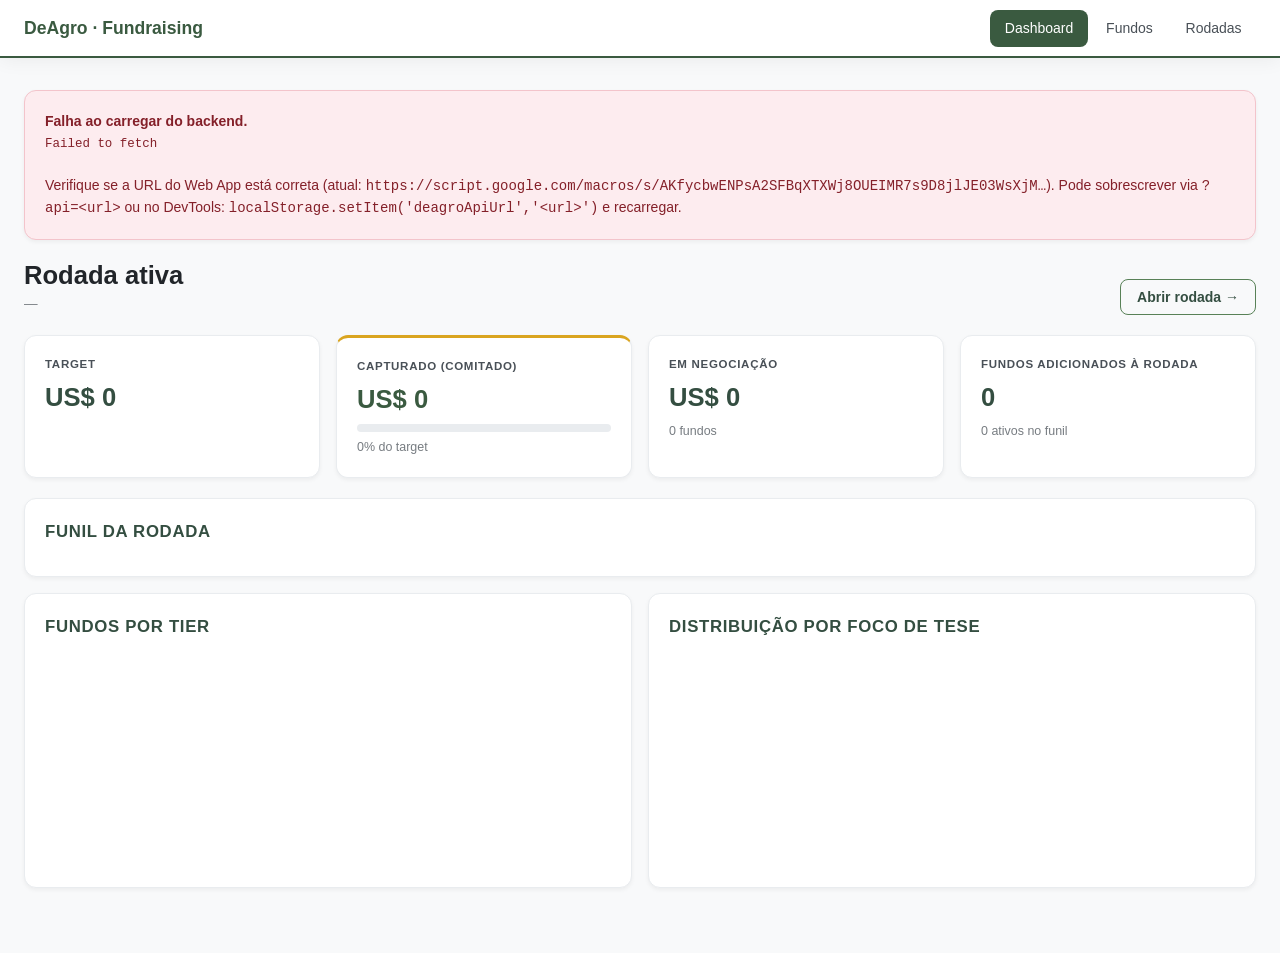
==== docs/index.html @ 4fd2724d "Rename mock/ -> docs/ para servir pelo GitHub Pages" ====
<!doctype html>
<html lang="pt-br">
<head>
<meta charset="utf-8" />
<meta name="viewport" content="width=device-width,initial-scale=1" />
<title>DeAgro · Fundraising CRM</title>
<link rel="stylesheet" href="./styles.css" />
</head>
<body>
  <header class="header">
    <div class="container header-content">
      <div class="logo-container">
        <span class="logo">DeAgro · Fundraising</span>
      </div>
      <nav class="nav-links">
        <a href="#dashboard" class="nav-link active" data-view="dashboard">Dashboard</a>
        <a href="#funds" class="nav-link" data-view="funds">Fundos</a>
        <a href="#rounds" class="nav-link" data-view="rounds">Rodadas</a>
      </nav>
    </div>
  </header>

  <main class="container app">

    <!-- =================== DASHBOARD =================== -->
    <section id="view-dashboard" class="view">
      <div class="view-header">
        <div>
          <h2 id="dash-round-name">Rodada ativa</h2>
          <p class="muted" id="dash-round-meta">—</p>
        </div>
        <button class="btn-ghost" id="dash-open-round">Abrir rodada →</button>
      </div>

      <!-- KPIs principais -->
      <div class="kpi-grid">
        <div class="card kpi">
          <div class="kpi__label">Target</div>
          <div class="kpi__value" id="kpi-target">US$ 0</div>
        </div>
        <div class="card kpi kpi--accent">
          <div class="kpi__label">Capturado (comitado)</div>
          <div class="kpi__value" id="kpi-committed">US$ 0</div>
          <div class="bar bar--sm"><div class="bar__fill" id="kpi-bar"></div></div>
          <div class="kpi__sub muted" id="kpi-pct">0% do target</div>
        </div>
        <div class="card kpi">
          <div class="kpi__label">Em negociação</div>
          <div class="kpi__value" id="kpi-pipeline">US$ 0</div>
          <div class="kpi__sub muted" id="kpi-pipeline-n">0 fundos</div>
        </div>
        <div class="card kpi">
          <div class="kpi__label">Fundos adicionados à rodada</div>
          <div class="kpi__value" id="kpi-universe">0</div>
          <div class="kpi__sub muted" id="kpi-active">0 ativos no funil</div>
        </div>
      </div>

      <!-- Funil (linha inteira) -->
      <div class="card">
        <h3>Funil da rodada</h3>
        <div class="funnel-wrap">
          <div class="funnel-shape" id="funnel-shape"></div>
          <div class="funnel-side" id="funnel-side"></div>
        </div>
      </div>

      <!-- Pizza + Distribuição (mesma linha) -->
      <div class="dash-row dash-row--equal" style="margin-top:1rem">
        <div class="card card--center">
          <h3>Fundos por tier</h3>
          <div class="pie-wrap">
            <svg viewBox="0 0 200 200" id="pie-tier" class="pie"></svg>
            <ul class="legend" id="pie-tier-legend"></ul>
          </div>
        </div>
        <div class="card">
          <h3>Distribuição por foco de tese</h3>
          <div class="bars" id="focus-bars"></div>
        </div>
      </div>
    </section>

    <!-- =================== FUNDS =================== -->
    <section id="view-funds" class="view hidden">
      <div class="view-header">
        <div>
          <h2>Fundos</h2>
          <p class="muted">Clique numa linha para abrir o card · filtre por tier, foco, geografia ou status</p>
        </div>
        <button class="btn-primary" id="new-fund-btn">+ Novo fundo</button>
      </div>

      <div class="tabs" id="tier-tabs">
        <button class="tab active" data-tier="all">Todos</button>
        <button class="tab" data-tier="1">Tier 1</button>
        <button class="tab" data-tier="2">Tier 2</button>
        <button class="tab" data-tier="3">Tier 3</button>
      </div>

      <div class="filters card">
        <input id="filter-q" type="search" placeholder="Buscar nome ou tese…" />
        <select id="filter-focus">
          <option value="">Foco (todos)</option>
          <option>Impacto</option>
          <option>Tech</option>
          <option>Blockchain</option>
          <option>Crypto</option>
        </select>
        <select id="filter-latam">
          <option value="">LATAM (todos)</option>
          <option value="yes">Sim</option>
          <option value="no">Não</option>
        </select>
        <select id="filter-status">
          <option value="">Status (todos)</option>
        </select>
        <button class="btn-ghost" id="clear-filters">Limpar</button>
      </div>

      <div class="table-wrap card card--bordered">
        <div class="table-scroll">
          <table class="funds-table">
            <thead>
              <tr>
                <th class="sortable" data-sort="name">Fundo <span class="sort-ind"></span></th>
                <th class="sortable" data-sort="tier">Tier <span class="sort-ind"></span></th>
                <th>Foco</th>
                <th>LATAM</th>
                <th>Status</th>
                <th class="right sortable" data-sort="proposed_ticket">Proposto <span class="sort-ind"></span></th>
                <th class="right sortable" data-sort="committed_ticket">Comitado <span class="sort-ind"></span></th>
                <th>Tese</th>
              </tr>
            </thead>
            <tbody id="funds-tbody"></tbody>
          </table>
          <div id="empty-state" class="empty hidden">Nenhum fundo bate com os filtros.</div>
        </div>
        <div class="pagination" id="funds-pagination"></div>
      </div>
    </section>

    <!-- =================== ROUNDS LIST =================== -->
    <section id="view-rounds" class="view hidden">
      <div class="view-header">
        <div>
          <h2>Rodadas</h2>
          <p class="muted">CRUD de rodadas · clique para abrir o detalhe</p>
        </div>
        <button class="btn-primary" id="new-round-btn">+ Nova rodada</button>
      </div>
      <div class="table-wrap card card--bordered">
        <table class="funds-table">
          <thead>
            <tr><th>Nome</th><th class="right">Target</th><th class="right">Comitado</th><th>Status</th><th>Aberta em</th></tr>
          </thead>
          <tbody id="rounds-tbody"></tbody>
        </table>
      </div>
    </section>

    <!-- =================== ROUND DETAIL =================== -->
    <section id="view-round-detail" class="view hidden">
      <div class="view-header">
        <div>
          <button class="btn-ghost btn--inline" id="back-to-rounds">← Rodadas</button>
          <h2 id="rd-name" style="margin-top:.25rem">Rodada</h2>
          <p class="muted" id="rd-meta">—</p>
        </div>
        <div style="display:flex;gap:.5rem">
          <button class="btn-primary" id="add-funds-btn">Gerenciar fundos da rodada</button>
          <button class="btn-secondary" id="edit-round-btn">Editar rodada</button>
        </div>
      </div>

      <div class="round-progress card card--bordered">
        <div class="round-progress__row">
          <div><div class="muted">Target</div><div class="big" id="rd-target">US$ 0</div></div>
          <div><div class="muted">Comitado</div><div class="big" id="rd-committed">US$ 0</div></div>
          <div><div class="muted">Em negociação</div><div class="big" id="rd-pipeline">US$ 0</div></div>
          <div><div class="muted">% rodada</div><div class="big" id="rd-pct">0%</div></div>
        </div>
        <div class="bar"><div class="bar__fill" id="rd-bar"></div></div>
        <div class="tier-split" id="rd-tier-split"></div>
      </div>

      <div class="card card--bordered round-meta">
        <div class="round-meta__row">
          <div>
            <div class="kpi__label">Documento</div>
            <div id="rd-documento" class="round-meta__val">—</div>
          </div>
          <div>
            <div class="kpi__label">Equity esperado</div>
            <div id="rd-equity" class="round-meta__val">—</div>
          </div>
        </div>
        <div>
          <div class="kpi__label">Estratégia</div>
          <p id="rd-estrategia" class="round-meta__text">—</p>
        </div>
      </div>

      <h3 style="margin-top:2rem">Pipeline</h3>
      <p class="muted" style="margin-top:-.25rem;margin-bottom:1rem">Cards coloridos por tier · arraste mentalmente pelas colunas conforme o status evolui</p>
      <div class="kanban" id="kanban"></div>
    </section>
  </main>

  <!-- =================== MODAL FUNDO =================== -->
  <div class="modal hidden" id="fund-modal">
    <div class="modal__backdrop" data-close></div>
    <div class="modal__panel">
      <div class="modal__header">
        <h3 id="fund-modal-title">Fundo</h3>
        <button class="icon-btn" data-close>×</button>
      </div>
      <form id="fund-form" class="modal__body">
        <input type="hidden" name="id" />
        <div class="grid-2">
          <label>Nome
            <input name="name" required />
          </label>
          <label>Website
            <input name="website" type="url" placeholder="https://…" />
          </label>
          <label>Tier
            <select name="tier" required>
              <option value="1">Tier 1</option>
              <option value="2">Tier 2</option>
              <option value="3">Tier 3</option>
            </select>
          </label>
          <label>Localização
            <input name="location" placeholder="São Paulo, BR" />
          </label>
          <label>Formato de trabalho
            <select name="work_format">
              <option value="">—</option>
              <option>Lead</option>
              <option>Follow</option>
              <option>SAFE only</option>
              <option>Equity</option>
              <option>Token / SAFT</option>
            </select>
          </label>
          <label>Status
            <select name="status"></select>
          </label>
          <label>Ticket proposto (US$)
            <input name="proposed_ticket" type="number" min="0" step="1000" />
          </label>
          <label>Ticket comitado (US$)
            <input name="committed_ticket" type="number" min="0" step="1000" />
          </label>
        </div>

        <fieldset class="focus-fs">
          <legend>Foco</legend>
          <label class="chk"><input type="checkbox" name="focus" value="Impacto" /> Impacto</label>
          <label class="chk"><input type="checkbox" name="focus" value="Tech" /> Tech</label>
          <label class="chk"><input type="checkbox" name="focus" value="Blockchain" /> Blockchain</label>
          <label class="chk"><input type="checkbox" name="focus" value="Crypto" /> Crypto</label>
          <label class="chk"><input type="checkbox" name="latam" /> LATAM</label>
        </fieldset>

        <label>Tese
          <textarea name="thesis" rows="2" placeholder="Tese principal do fundo"></textarea>
        </label>
        <div class="grid-2">
          <label>Observação DeAgro
            <textarea name="notes_deagro" rows="3" placeholder="Notas da DeAgro"></textarea>
          </label>
          <label>Observação Advisor
            <textarea name="notes_advisor" rows="3" placeholder="Notas do advisor"></textarea>
          </label>
        </div>

        <div class="modal__footer">
          <button type="button" class="btn-ghost" data-close>Fechar</button>
          <button type="button" class="btn-danger hidden" id="delete-fund-btn">Excluir</button>
          <button type="button" class="btn-secondary" id="edit-mode-btn">Editar</button>
          <button type="submit" class="btn-primary hidden" id="save-fund-btn">Salvar</button>
        </div>
      </form>
    </div>
  </div>

  <!-- =================== MODAL RODADA =================== -->
  <div class="modal hidden" id="round-modal">
    <div class="modal__backdrop" data-close></div>
    <div class="modal__panel">
      <div class="modal__header">
        <h3 id="round-modal-title">Nova rodada</h3>
        <button class="icon-btn" data-close>×</button>
      </div>
      <form id="round-form" class="modal__body">
        <input type="hidden" name="id" />
        <label>Nome
          <input name="name" required placeholder="Seed 2026" />
        </label>
        <div class="grid-2">
          <label>Target (US$)
            <input name="target" type="number" min="0" step="1000" required />
          </label>
          <label>Status
            <select name="status">
              <option value="open">Aberta</option>
              <option value="closed">Fechada</option>
            </select>
          </label>
          <label>Equity esperado (% diluição)
            <input name="equity_esperado" type="number" min="0" max="100" step="0.1" placeholder="ex.: 15" />
          </label>
          <fieldset class="focus-fs" style="margin:0">
            <legend>Documento</legend>
            <label class="chk"><input type="checkbox" name="documento" value="SAFE" /> SAFE</label>
            <label class="chk"><input type="checkbox" name="documento" value="SAFT" /> SAFT</label>
          </fieldset>
        </div>
        <label>Estratégia
          <textarea name="estrategia" rows="3" placeholder="Estratégia da rodada (tese, narrativa para fundos, prioridades)…"></textarea>
        </label>
        <div class="modal__footer">
          <button type="button" class="btn-ghost" data-close>Cancelar</button>
          <button type="submit" class="btn-primary">Salvar</button>
        </div>
      </form>
    </div>
  </div>

  <!-- =================== MODAL ADD FUNDS =================== -->
  <div class="modal hidden" id="add-funds-modal">
    <div class="modal__backdrop" data-close></div>
    <div class="modal__panel modal__panel--wide">
      <div class="modal__header">
        <h3>Gerenciar fundos da rodada</h3>
        <button class="icon-btn" data-close>×</button>
      </div>
      <div class="modal__body">
        <div class="filters" style="margin-bottom:.5rem;padding:.6rem .8rem">
          <input id="add-q" type="search" placeholder="Buscar nome…" />
          <select id="add-tier">
            <option value="">Tier (todos)</option>
            <option value="1">Tier 1</option>
            <option value="2">Tier 2</option>
            <option value="3">Tier 3</option>
          </select>
          <span class="muted" id="add-count">—</span>
        </div>
        <div class="add-list" id="add-list"></div>
      </div>
      <div class="modal__footer modal__footer--split">
        <button type="button" class="btn-ghost" data-close>Cancelar</button>
        <button type="button" class="btn-primary btn--lg" id="add-confirm" disabled>Salvar alterações</button>
      </div>
    </div>
  </div>

  <script src="./app.js"></script>
</body>
</html>
---- docs/styles.css ----
/* DeAgro Fundraising CRM — paleta de main.css */
:root {
  --primary-color:#3A5A40;
  --primary-light:#588157;
  --primary-dark:#344E41;
  --secondary-color:#DAA520;
  --secondary-light:#F2D091;
  --secondary-dark:#B8860B;
  --accent-blue:#0077B6;
  --background-color:#FFFFFF;
  --off-white:#F8F9FA;
  --light-gray:#E9ECEF;
  --medium-gray:#CED4DA;
  --dark-gray:#495057;
  --black:#212529;
  --font-family:'Inter','Geist','Arial',sans-serif;
  --radius:8px;
  --radius-lg:12px;
  --shadow-sm:0 2px 4px rgba(0,0,0,.05);
  --shadow-md:0 4px 6px rgba(0,0,0,.1);
}
*{margin:0;padding:0;box-sizing:border-box}
html,body{height:100%}
body{
  font-family:var(--font-family);
  color:var(--dark-gray);
  background:var(--off-white);
  font-size:14px;
  line-height:1.5;
}
h2{font-size:1.6rem;color:var(--black);font-weight:700}
h3{font-size:1.05rem;color:var(--primary-dark);font-weight:700;margin-bottom:.75rem;text-transform:uppercase;letter-spacing:.04em}
.muted{color:var(--dark-gray);opacity:.75;font-size:.85rem}
.hidden{display:none !important}
.right{text-align:right}

.container{width:100%;max-width:1280px;margin:0 auto;padding:0 1.5rem}
.app{padding-top:90px;padding-bottom:3rem}

/* HEADER */
.header{
  position:fixed;top:0;left:0;width:100%;
  background:rgba(255,255,255,.98);
  backdrop-filter:blur(15px);
  box-shadow:0 2px 20px rgba(0,0,0,.06);
  border-bottom:2px solid var(--primary-color);
  z-index:1000;padding:.6rem 0;
}
.header-content{display:flex;justify-content:space-between;align-items:center}
.logo{font-size:1.1rem;font-weight:700;color:var(--primary-color)}
.nav-links{display:flex;gap:.25rem}
.nav-links a{
  color:var(--dark-gray);text-decoration:none;font-weight:500;
  padding:.5rem .9rem;border-radius:var(--radius);
}
.nav-links a:hover{background:var(--off-white);color:var(--primary-color)}
.nav-links a.active{background:var(--primary-color);color:#fff}

/* VIEW HEADER */
.view-header{display:flex;justify-content:space-between;align-items:flex-end;margin-bottom:1.25rem;gap:1rem;flex-wrap:wrap}
.btn--inline{padding:.25rem .5rem;font-size:.8rem}

/* CARDS */
.card{background:#fff;border:1px solid var(--light-gray);border-radius:var(--radius-lg);box-shadow:var(--shadow-sm);padding:1.25rem}
.card--bordered{border:1px solid var(--primary-light);box-shadow:0 2px 8px rgba(58,90,64,.08)}

/* BUTTONS */
.btn-primary,.btn-secondary,.btn-ghost,.btn-danger{
  font-family:inherit;font-size:.875rem;font-weight:600;
  padding:.55rem 1rem;border-radius:var(--radius);cursor:pointer;border:1px solid transparent;
  transition:all .15s ease;
}
.btn-primary{background:var(--primary-color);color:#fff}
.btn-primary:hover{background:var(--primary-light)}
.btn-secondary{background:var(--secondary-color);color:var(--black)}
.btn-secondary:hover{background:var(--secondary-light)}
.btn-ghost{background:transparent;color:var(--primary-dark);border-color:var(--primary-light)}
.btn-ghost:hover{background:#eef3ef}
.btn-danger{background:#fff;color:#b00020;border-color:#f3c4cb}
.btn-danger:hover{background:#fdecef}
.icon-btn{background:none;border:none;font-size:1.5rem;line-height:1;color:var(--dark-gray);cursor:pointer;padding:.25rem .5rem;border-radius:var(--radius)}
.icon-btn:hover{background:var(--off-white)}

/* ===================== DASHBOARD ===================== */
.kpi-grid{display:grid;grid-template-columns:repeat(4,1fr);gap:1rem;margin-bottom:1.25rem}
.kpi{display:flex;flex-direction:column;gap:.35rem}
.kpi__label{font-size:.72rem;color:var(--dark-gray);text-transform:uppercase;letter-spacing:.06em;font-weight:600}
.kpi__value{font-size:1.6rem;font-weight:700;color:var(--primary-dark)}
.kpi__sub{font-size:.78rem}
.kpi--accent{border-top:3px solid var(--secondary-color)}
.kpi--accent .kpi__value{color:var(--primary-color)}

.dash-row{display:grid;grid-template-columns:1.4fr 1fr;gap:1rem;margin-bottom:1.25rem;align-items:stretch}
.dash-row--equal{grid-template-columns:1fr 1fr}
.card--center{display:flex;flex-direction:column}
.card--center .pie-wrap{flex:1}

/* ----- Funil em formato real ----- */
.funnel-wrap{display:grid;grid-template-columns:1fr 280px;gap:1.5rem;align-items:center}
.funnel-shape{display:flex;flex-direction:column;align-items:center;gap:5px;width:100%}
.funnel-band{
  height:42px;display:flex;align-items:center;justify-content:center;gap:.7rem;
  padding:0 2rem;color:#fff;font-weight:600;font-size:.88rem;line-height:1;
  clip-path: polygon(3% 0, 97% 0, 93% 100%, 7% 100%);
  background:linear-gradient(180deg,var(--primary-light),var(--primary-color));
  transition:width .3s;white-space:nowrap;
}
.funnel-band .lbl{opacity:.95}
.funnel-band .n{font-weight:800;font-variant-numeric:tabular-nums;background:rgba(255,255,255,.18);padding:.1rem .55rem;border-radius:99px;font-size:.82rem}
.funnel-band:nth-child(1){background:linear-gradient(180deg,#7aa282,#588157)}
.funnel-band:nth-child(2){background:linear-gradient(180deg,#6a9272,#4f7651)}
.funnel-band:nth-child(3){background:linear-gradient(180deg,#5a8364,#476a48)}
.funnel-band:nth-child(4){background:linear-gradient(180deg,#4d7757,#3f5f3f)}
.funnel-band:nth-child(5){background:linear-gradient(180deg,#3f6849,#365336)}
.funnel-band:nth-child(6){background:linear-gradient(180deg,#345a3e,#2d4a2d)}
.funnel-band:nth-child(7){background:linear-gradient(180deg,#2b4a32,#23391f)}

.funnel-side{display:flex;flex-direction:column;gap:.5rem;align-self:center}
.funnel-side__title{font-size:.7rem;font-weight:700;color:var(--dark-gray);text-transform:uppercase;letter-spacing:.05em;margin-bottom:.15rem}
.fs-row{
  display:flex;justify-content:space-between;align-items:center;
  padding:.5rem .8rem;border-radius:6px;
  background:#fdecef;border:1px solid #f3c4cb;color:#842029;
  font-size:.85rem;font-weight:700;
}
.fs-row .n{font-weight:800;background:#fff;color:#842029;padding:.05rem .6rem;border-radius:99px;border:1px solid #f3c4cb}

/* ----- Add funds modal ----- */
.add-list{
  max-height:55vh;overflow-y:auto;padding:.4rem;background:var(--off-white);
  border:1px solid var(--light-gray);border-radius:var(--radius);
  display:flex;flex-direction:column;gap:.3rem;
}
.modal__body .add-row{
  display:grid;grid-template-columns:22px 1fr;gap:.7rem;align-items:center;
  cursor:pointer;text-transform:none;letter-spacing:0;font-weight:400;color:var(--black);font-size:.85rem;
}
.add-row__cb{width:18px;height:18px;margin:0;accent-color:var(--primary-color);cursor:pointer}
.add-row__card{
  display:grid;grid-template-columns:minmax(160px,260px) 50px 1fr;gap:1rem;align-items:center;
  padding:.5rem .85rem;background:#fff;border:1px solid var(--light-gray);border-radius:6px;
  transition:all .12s;min-width:0;
}
.add-row:hover .add-row__card{border-color:var(--primary-light);background:#f4f8f5}
.add-row:has(.add-row__cb:checked) .add-row__card{border-color:var(--primary-color);background:#eef3ef;box-shadow:inset 3px 0 0 var(--primary-color)}
.add-row__name{font-weight:600;color:var(--black);overflow:hidden;text-overflow:ellipsis;white-space:nowrap}
.add-row__thesis{font-size:.78rem;color:var(--dark-gray);overflow:hidden;text-overflow:ellipsis;white-space:nowrap}

/* pie chart */
.pie-wrap{display:flex;gap:1rem;align-items:center;justify-content:center;flex:1;padding:.5rem 0}
.pie{width:200px;height:200px;flex-shrink:0}
.legend{list-style:none;display:flex;flex-direction:column;gap:.5rem;font-size:.92rem}
.legend li{display:flex;align-items:center;gap:.55rem}
.legend .sw{width:14px;height:14px;border-radius:3px;display:inline-block}

/* focus bars */
.bars{display:flex;flex-direction:column;gap:.5rem}
.bar-row{display:grid;grid-template-columns:120px 1fr 50px;align-items:center;gap:.75rem;font-size:.85rem}
.bar-row__bar{background:var(--light-gray);height:18px;border-radius:6px;overflow:hidden}
.bar-row__fill{height:100%;background:var(--primary-light);border-radius:6px}
.bar-row__n{text-align:right;font-weight:700;color:var(--primary-dark);font-variant-numeric:tabular-nums}

/* generic bars */
.bar{height:14px;background:var(--light-gray);border-radius:99px;overflow:hidden}
.bar--sm{height:8px}
.bar__fill{height:100%;background:linear-gradient(90deg,var(--primary-color),var(--secondary-color));width:0%;transition:width .4s}

/* big number */
.big{font-size:1.4rem;font-weight:700;color:var(--primary-dark)}

/* ===================== ROUND DETAIL ===================== */
.round-progress__row{display:grid;grid-template-columns:repeat(4,1fr);gap:1rem;margin-bottom:1rem}
.tier-split{display:flex;gap:1.5rem;margin-top:1rem;flex-wrap:wrap}
.tier-split .ts{font-size:.85rem;color:var(--dark-gray)}
.tier-split .ts b{color:var(--primary-dark)}

.round-meta{margin-top:1rem;display:flex;flex-direction:column;gap:1rem}
.round-meta__row{display:grid;grid-template-columns:1fr 1fr;gap:1rem}
.round-meta__val{font-size:1.1rem;font-weight:700;color:var(--primary-dark);margin-top:.2rem}
.round-meta__text{font-size:.9rem;color:var(--black);margin-top:.25rem;white-space:pre-wrap}

/* KANBAN */
.kanban{display:flex;flex-direction:column;gap:.75rem}
.kanban-row{display:grid;gap:.75rem}
.kanban-row.positives{grid-template-columns:repeat(7, minmax(160px, 1fr))}
.kanban-row.negatives{grid-template-columns:repeat(3, minmax(200px, 1fr));max-width:100%}
.k-col{
  background:#fff;border:1px solid var(--light-gray);border-top:3px solid var(--primary-light);
  border-radius:var(--radius);padding:.6rem;display:flex;flex-direction:column;gap:.5rem;
}
.k-col.is-neg{border-top-color:#c75c5c;background:#fff8f8}
.k-col__head{display:flex;justify-content:space-between;align-items:center;font-size:.72rem;font-weight:700;text-transform:uppercase;letter-spacing:.04em;color:var(--primary-dark)}
.k-col.is-neg .k-col__head{color:#842029}
.k-col__count{background:var(--off-white);border-radius:99px;padding:.05rem .5rem;color:var(--dark-gray)}
.k-col.is-neg .k-col__count{background:#fdecef;color:#842029}
.k-col__list{display:flex;flex-direction:column;gap:.4rem;max-height:360px;overflow-y:auto;padding-right:2px}
.k-col__list::-webkit-scrollbar{width:6px}
.k-col__list::-webkit-scrollbar-thumb{background:var(--medium-gray);border-radius:99px}
.k-card{
  background:#fff;border:1px solid var(--light-gray);border-left:4px solid var(--primary-light);
  border-radius:6px;padding:.55rem .65rem;cursor:pointer;transition:all .15s;
}
.k-card:hover{box-shadow:var(--shadow-md);transform:translateY(-1px)}
.k-card.tier-1{border-left-color:var(--secondary-color)}
.k-card.tier-2{border-left-color:var(--primary-light)}
.k-card.tier-3{border-left-color:var(--medium-gray)}
.k-card__name{font-size:.85rem;font-weight:600;color:var(--black)}
.k-card__sub{font-size:.72rem;color:var(--dark-gray);margin-top:.2rem}
.k-col__empty{font-size:.75rem;color:var(--medium-gray);text-align:center;padding:1rem 0}

@media (max-width:1024px){
  .kanban-row.positives{grid-template-columns:repeat(3, 1fr)}
  .kanban-row.negatives{grid-template-columns:repeat(3, 1fr);max-width:100%}
}

/* TABS — dourado DeAgro */
.tabs{display:flex;gap:.35rem;margin-bottom:1rem;border-bottom:2px solid var(--secondary-color);padding-bottom:0}
.tab{
  background:transparent;border:none;padding:.55rem 1.2rem;font-family:inherit;font-size:.9rem;
  color:var(--secondary-dark);cursor:pointer;border-bottom:3px solid transparent;margin-bottom:-2px;font-weight:600;
  border-radius:6px 6px 0 0;transition:all .15s;
}
.tab:hover{background:rgba(218,165,32,.12);color:var(--secondary-dark)}
.tab.active{background:var(--secondary-color);color:var(--primary-dark);border-bottom-color:var(--secondary-dark);font-weight:800;box-shadow:0 -2px 6px rgba(218,165,32,.25)}

/* FILTERS */
.filters{display:flex;gap:.6rem;flex-wrap:wrap;align-items:center;margin-bottom:1rem;padding:.75rem 1rem;border:1px solid var(--primary-light);background:#fff;border-radius:var(--radius)}
.modal__body .filters{margin-bottom:.5rem;background:var(--off-white)}
.filters input,.filters select{
  font-family:inherit;font-size:.85rem;
  padding:.45rem .65rem;border:1px solid var(--medium-gray);border-radius:var(--radius);
  background:#fff;color:var(--black);
}
.filters input:focus,.filters select:focus{outline:none;border-color:var(--primary-color);box-shadow:0 0 0 2px rgba(58,90,64,.15)}
.filters input[type=search]{min-width:220px;flex:1}

/* TABLE */
.table-wrap{padding:0;display:flex;flex-direction:column}
.table-scroll{overflow-x:auto;overflow-y:auto;max-height:65vh}
.funds-table{width:100%;border-collapse:collapse;table-layout:auto;min-width:980px}
.funds-table thead{position:sticky;top:0;z-index:2}
.funds-table th.sortable{cursor:pointer;user-select:none}
.funds-table th.sortable:hover{background:var(--primary-dark)}
.sort-ind{display:inline-block;width:10px;text-align:center;font-size:.7rem;opacity:.6}
.funds-table th.sort-asc .sort-ind::after{content:"▲";opacity:1}
.funds-table th.sort-desc .sort-ind::after{content:"▼";opacity:1}

/* PAGINATION */
.pagination{
  display:flex;justify-content:space-between;align-items:center;gap:.75rem;
  padding:.6rem 1rem;border-top:1px solid var(--light-gray);background:var(--off-white);
  font-size:.82rem;color:var(--dark-gray);
}
.pagination__pages{display:flex;gap:.35rem;align-items:center}
.pagination button{
  font-family:inherit;font-size:.82rem;font-weight:600;
  padding:.3rem .7rem;border:1px solid var(--medium-gray);border-radius:6px;
  background:#fff;color:var(--primary-dark);cursor:pointer;
}
.pagination button:hover:not(:disabled){background:var(--off-white);border-color:var(--primary-color)}
.pagination button:disabled{opacity:.4;cursor:not-allowed}
.pagination button.active{background:var(--primary-color);color:#fff;border-color:var(--primary-color)}
.funds-table th,.funds-table td{
  text-align:left;padding:.7rem .9rem;border-bottom:1px solid var(--light-gray);font-size:.86rem;vertical-align:middle;
  white-space:nowrap;
}
.funds-table td.cell-thesis{white-space:normal;max-width:380px;font-size:.8rem;color:var(--dark-gray)}
.funds-table th{background:var(--primary-color);color:#fff;font-weight:600;font-size:.74rem;text-transform:uppercase;letter-spacing:.04em;border-bottom:none}
.funds-table th.right,.funds-table td.right{text-align:right;font-variant-numeric:tabular-nums}
.funds-table tbody tr{cursor:pointer;transition:background .12s}
.funds-table tbody tr:hover td{background:#f4f8f5}
.funds-table td b{color:var(--black)}
.funds-table td .site-link{color:var(--accent-blue);margin-left:.3rem;text-decoration:none}

/* CHIPS */
.chip{display:inline-block;padding:.15rem .55rem;border-radius:99px;font-size:.7rem;font-weight:700;margin-right:.2rem;background:var(--light-gray);color:var(--dark-gray);letter-spacing:.02em}
.chip.tier-1{background:#fff3cd;color:#7a5b00}
.chip.tier-2{background:#d4e6d6;color:#1f4d2a}
.chip.tier-3{background:#e6e9ec;color:#495057}
.chip.focus-Impacto{background:#e8f3ea;color:#1f4d2a}
.chip.focus-Tech{background:#e1f0fa;color:#005577}
.chip.focus-Blockchain{background:#ede7fa;color:#4a2e8c}
.chip.focus-Crypto{background:#fde7d2;color:#8a4b00}
.chip.latam{background:#fff3cd;color:#7a5b00}

.status-pill{display:inline-block;padding:.2rem .55rem;border-radius:99px;font-size:.7rem;font-weight:700;white-space:nowrap}
.status-todo{background:#e9ecef;color:#495057}
.status-contacted{background:#d1ecf1;color:#0c5460}
.status-waiting{background:#fff3cd;color:#7a5b00}
.status-interest{background:#cfe2ff;color:#084298}
.status-discarded{background:#f8d7da;color:#842029}
.status-negotiation{background:#d4e6d6;color:#1f4d2a}
.status-committed{background:var(--primary-color);color:#fff}
.status-closed{background:var(--primary-dark);color:#fff}
.status-stalled{background:#e2e3e5;color:#495057}

/* MODAL */
.modal{position:fixed;inset:0;z-index:2000;display:flex;align-items:center;justify-content:center}
.modal__backdrop{position:absolute;inset:0;background:rgba(33,37,41,.55)}
.modal__panel{position:relative;background:#fff;border-radius:var(--radius-lg);width:min(720px,92vw);max-height:90vh;display:flex;flex-direction:column;box-shadow:0 25px 50px rgba(0,0,0,.25);overflow:hidden;border:2px solid var(--primary-color)}
.modal__panel.small{width:min(440px,92vw)}
.modal__panel--wide{width:min(900px,94vw)}
.modal__header{
  display:flex;justify-content:space-between;align-items:center;
  padding:.85rem 1.25rem;background:var(--primary-color);color:#fff;
  border-bottom:1px solid var(--primary-dark);
}
.modal__header h3{margin:0;color:var(--secondary-color);font-size:1rem;letter-spacing:.06em}
.modal__header .icon-btn{color:var(--secondary-light);font-size:1.6rem}
.modal__header .icon-btn:hover{background:rgba(255,255,255,.12);color:var(--secondary-color)}
.modal__body{padding:1.25rem;overflow:auto;display:flex;flex-direction:column;gap:.85rem}
.modal__footer{display:flex;gap:.5rem;justify-content:flex-end;border-top:1px solid var(--light-gray);padding:.85rem 1.25rem;margin-top:0;background:var(--off-white)}
.modal__footer--split{justify-content:space-between}
.btn--lg{padding:.7rem 1.5rem;font-size:.95rem}
.grid-2{display:grid;grid-template-columns:1fr 1fr;gap:.85rem}
.modal__body label{display:flex;flex-direction:column;font-size:.72rem;color:var(--primary-dark);font-weight:700;text-transform:uppercase;letter-spacing:.04em;gap:.25rem}
.modal__body input,.modal__body select,.modal__body textarea{
  font-family:inherit;font-size:.9rem;font-weight:400;text-transform:none;letter-spacing:0;
  padding:.5rem .65rem;border:1px solid var(--medium-gray);border-radius:var(--radius);
  background:#fff;color:var(--black);width:100%;
}
.modal__body input:focus,.modal__body select:focus,.modal__body textarea:focus{outline:none;border-color:var(--primary-color);box-shadow:0 0 0 2px rgba(58,90,64,.15)}
.modal__body textarea{resize:vertical}
.modal__body.is-readonly input,.modal__body.is-readonly select,.modal__body.is-readonly textarea{
  background:var(--off-white);border-color:var(--light-gray);pointer-events:none;
}
.modal__body.is-readonly fieldset .chk{pointer-events:none;opacity:.85}
.focus-fs{border:1px solid var(--light-gray);border-radius:var(--radius);padding:.6rem .8rem;display:flex;gap:1rem;flex-wrap:wrap}
.focus-fs legend{font-size:.72rem;color:var(--primary-dark);font-weight:700;text-transform:uppercase;padding:0 .3rem;letter-spacing:.04em}
.chk{display:flex !important;flex-direction:row !important;align-items:center;gap:.35rem;font-size:.85rem !important;text-transform:none !important;letter-spacing:0 !important;font-weight:500 !important;color:var(--black) !important}

.empty{padding:2rem;text-align:center;color:var(--dark-gray)}

@media (max-width:1024px){
  .kpi-grid{grid-template-columns:repeat(2,1fr)}
  .dash-row{grid-template-columns:1fr}
}
@media (max-width:768px){
  .round-progress__row{grid-template-columns:repeat(2,1fr)}
  .grid-2{grid-template-columns:1fr}
}
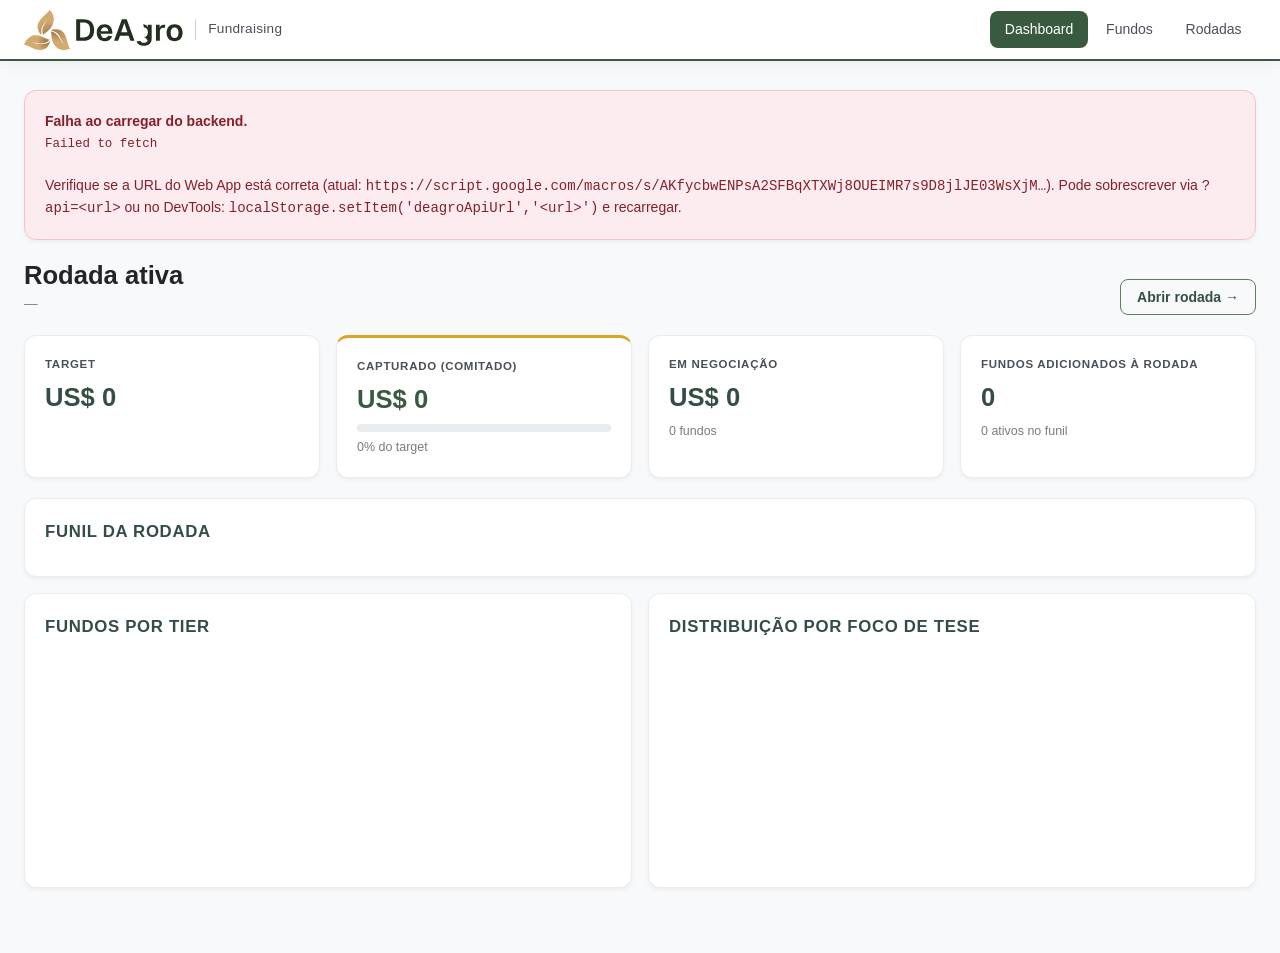
==== commit 766e651e: "Header: logo DeAgro (SVG) + suffix 'Fundraising'" ====
--- a/docs/index.html
+++ b/docs/index.html
@@ -10,7 +10,8 @@
   <header class="header">
     <div class="container header-content">
       <div class="logo-container">
-        <span class="logo">DeAgro · Fundraising</span>
+        <img src="./assets/logo.svg" alt="DeAgro" class="logo-img" />
+        <span class="logo-suffix">Fundraising</span>
       </div>
       <nav class="nav-links">
         <a href="#dashboard" class="nav-link active" data-view="dashboard">Dashboard</a>
--- a/docs/styles.css
+++ b/docs/styles.css
@@ -47,7 +47,13 @@
   z-index:1000;padding:.6rem 0;
 }
 .header-content{display:flex;justify-content:space-between;align-items:center}
-.logo{font-size:1.1rem;font-weight:700;color:var(--primary-color)}
+.logo-container{display:flex;align-items:center;gap:.75rem}
+.logo-img{height:40px;width:auto;display:block}
+.logo-suffix{
+  font-size:.85rem;font-weight:500;color:var(--dark-gray);
+  padding-left:.75rem;border-left:1px solid var(--medium-gray);
+  letter-spacing:.02em;
+}
 .nav-links{display:flex;gap:.25rem}
 .nav-links a{
   color:var(--dark-gray);text-decoration:none;font-weight:500;
@@ -312,6 +318,17 @@
 .modal__footer{display:flex;gap:.5rem;justify-content:flex-end;border-top:1px solid var(--light-gray);padding:.85rem 1.25rem;margin-top:0;background:var(--off-white)}
 .modal__footer--split{justify-content:space-between}
 .btn--lg{padding:.7rem 1.5rem;font-size:.95rem}
+
+/* Spinner em botão durante ação async */
+.spinner{
+  display:inline-block;width:12px;height:12px;
+  border:2px solid currentColor;border-right-color:transparent;border-radius:50%;
+  margin-right:.5rem;vertical-align:-2px;opacity:.85;
+  animation:spin .7s linear infinite;
+}
+@keyframes spin{to{transform:rotate(360deg)}}
+button:disabled{cursor:wait}
+
 .grid-2{display:grid;grid-template-columns:1fr 1fr;gap:.85rem}
 .modal__body label{display:flex;flex-direction:column;font-size:.72rem;color:var(--primary-dark);font-weight:700;text-transform:uppercase;letter-spacing:.04em;gap:.25rem}
 .modal__body input,.modal__body select,.modal__body textarea{
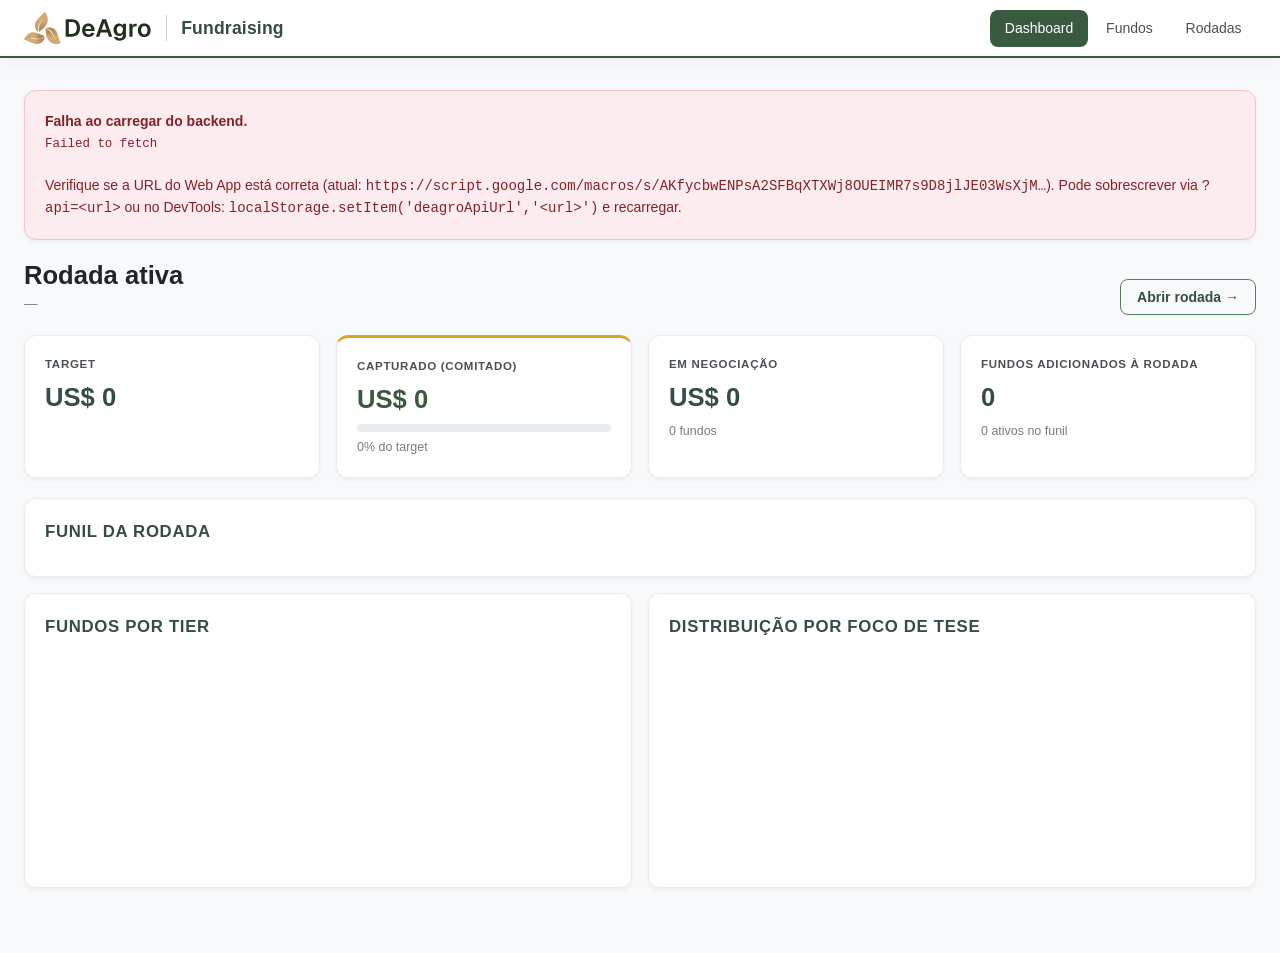
==== commit 9ec9c82d: "Fundos: seção Contato (nome/telefone/email) + initDatabase aditivo" ====
--- a/docs/index.html
+++ b/docs/index.html
@@ -269,6 +269,22 @@
         <label>Tese
           <textarea name="thesis" rows="2" placeholder="Tese principal do fundo"></textarea>
         </label>
+
+        <div class="form-section">
+          <div class="form-section__title">Contato</div>
+          <div class="grid-3">
+            <label>Nome
+              <input name="contact_name" placeholder="Pessoa de contato" />
+            </label>
+            <label>Telefone
+              <input name="contact_phone" type="tel" placeholder="+55 11 99999-0000" />
+            </label>
+            <label>E-mail
+              <input name="contact_email" type="email" placeholder="contato@fundo.com" />
+            </label>
+          </div>
+        </div>
+
         <div class="grid-2">
           <label>Observação DeAgro
             <textarea name="notes_deagro" rows="3" placeholder="Notas da DeAgro"></textarea>
--- a/docs/styles.css
+++ b/docs/styles.css
@@ -47,12 +47,12 @@
   z-index:1000;padding:.6rem 0;
 }
 .header-content{display:flex;justify-content:space-between;align-items:center}
-.logo-container{display:flex;align-items:center;gap:.75rem}
-.logo-img{height:40px;width:auto;display:block}
+.logo-container{display:flex;align-items:center;gap:.9rem}
+.logo-img{height:32px;width:auto;display:block}
 .logo-suffix{
-  font-size:.85rem;font-weight:500;color:var(--dark-gray);
-  padding-left:.75rem;border-left:1px solid var(--medium-gray);
-  letter-spacing:.02em;
+  font-size:1.1rem;font-weight:600;color:var(--primary-dark);
+  padding-left:.9rem;border-left:1px solid var(--medium-gray);
+  letter-spacing:.01em;
 }
 .nav-links{display:flex;gap:.25rem}
 .nav-links a{
@@ -330,6 +330,9 @@
 button:disabled{cursor:wait}
 
 .grid-2{display:grid;grid-template-columns:1fr 1fr;gap:.85rem}
+.grid-3{display:grid;grid-template-columns:1fr 1fr 1fr;gap:.85rem}
+.form-section{display:flex;flex-direction:column;gap:.55rem;border-top:1px solid var(--light-gray);padding-top:.85rem;margin-top:.25rem}
+.form-section__title{font-size:.72rem;color:var(--primary-dark);font-weight:700;text-transform:uppercase;letter-spacing:.04em}
 .modal__body label{display:flex;flex-direction:column;font-size:.72rem;color:var(--primary-dark);font-weight:700;text-transform:uppercase;letter-spacing:.04em;gap:.25rem}
 .modal__body input,.modal__body select,.modal__body textarea{
   font-family:inherit;font-size:.9rem;font-weight:400;text-transform:none;letter-spacing:0;
@@ -354,5 +357,5 @@
 }
 @media (max-width:768px){
   .round-progress__row{grid-template-columns:repeat(2,1fr)}
-  .grid-2{grid-template-columns:1fr}
-}
+  .grid-2,.grid-3{grid-template-columns:1fr}
+}
